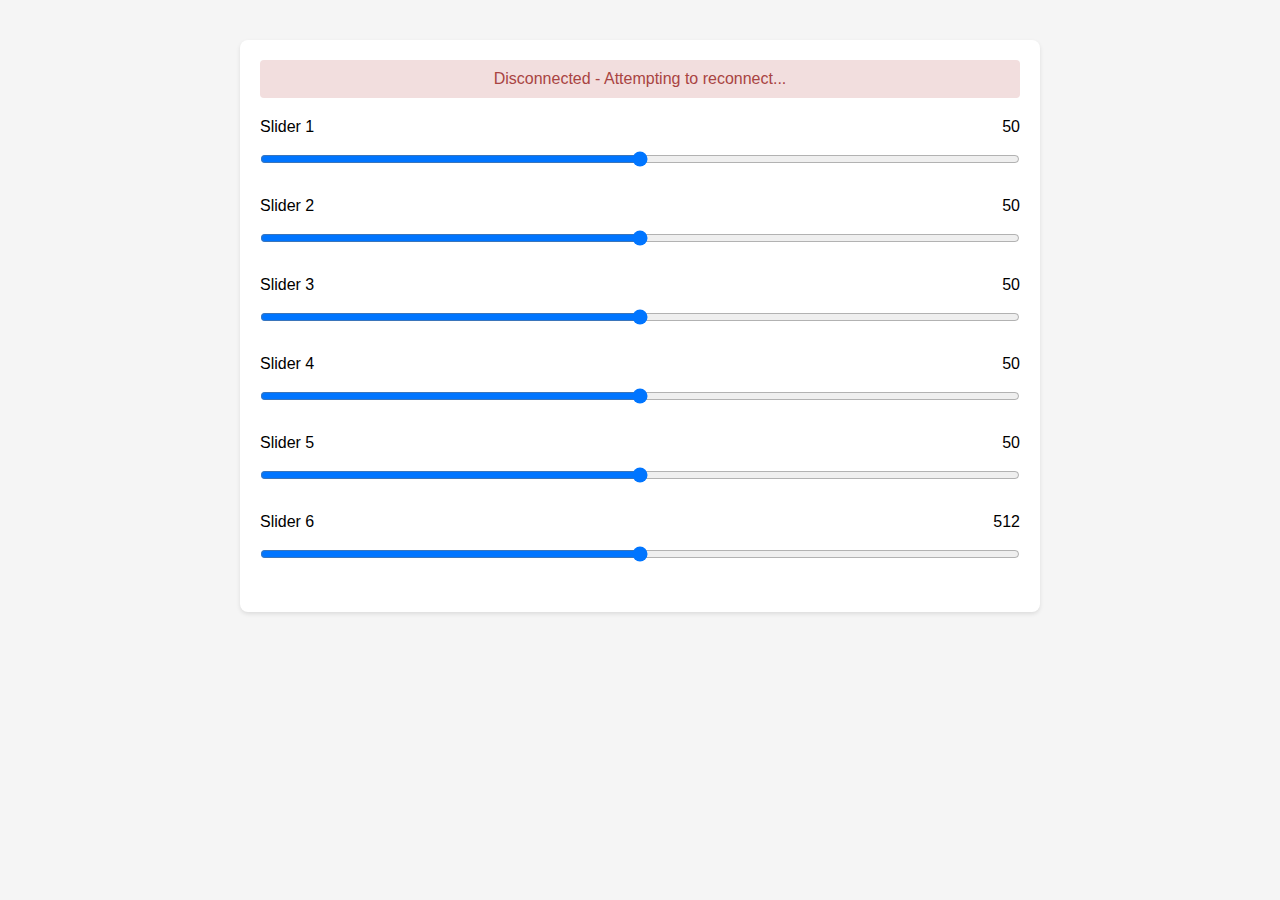
==== web_control/advanced/index.html @ 7dfcf10f "Major refactoring" ====
<!DOCTYPE html>
<html lang="en">
<head>
    <meta charset="UTF-8">
    <meta name="viewport" content="width=device-width, initial-scale=1.0">
    <title>Verso Controller</title>
    <script src="scripts.js"></script>
    <style>
        body {
            font-family: Arial, sans-serif;
            max-width: 800px;
            margin: 20px auto;
            padding: 20px;
            background-color: #f5f5f5;
        }

        .slider-container {
            background-color: white;
            padding: 20px;
            border-radius: 8px;
            box-shadow: 0 2px 4px rgba(0, 0, 0, 0.1);
        }

        .slider-group {
            margin-bottom: 20px;
        }

        .slider-label {
            display: flex;
            justify-content: space-between;
            margin-bottom: 5px;
        }

        input[type="range"] {
            width: 100%;
            margin: 10px 0;
        }

        #connection-status {
            padding: 10px;
            margin-bottom: 20px;
            border-radius: 4px;
            text-align: center;
        }

        .connected {
            background-color: #dff0d8;
            color: #3c763d;
        }

        .disconnected {
            background-color: #f2dede;
            color: #a94442;
        }
    </style>
</head>
<body>
    <div class="slider-container">
        <div id="connection-status" class="disconnected">
            Disconnected
        </div>

        <div class="slider-group">
            <div class="slider-label">
                <span>Slider 1</span>
                <span id="value1">50</span>
            </div>
            <input type="range" id="slider1" min="0" max="100" value="50">
        </div>

        <div class="slider-group">
            <div class="slider-label">
                <span>Slider 2</span>
                <span id="value2">50</span>
            </div>
            <input type="range" id="slider2" min="0" max="100" value="50">
        </div>

        <div class="slider-group">
            <div class="slider-label">
                <span>Slider 3</span>
                <span id="value3">50</span>
            </div>
            <input type="range" id="slider3" min="0" max="100" value="50">
        </div>

        <div class="slider-group">
            <div class="slider-label">
                <span>Slider 4</span>
                <span id="value4">50</span>
            </div>
            <input type="range" id="slider4" min="0" max="100" value="50">
        </div>

        <div class="slider-group">
            <div class="slider-label">
                <span>Slider 5</span>
                <span id="value5">50</span>
            </div>
            <input type="range" id="slider5" min="0" max="100" value="50">
        </div>

        <div class="slider-group">
            <div class="slider-label">
                <span>Slider 6</span>
                <span id="value6">512</span>
            </div>
            <input type="range" id="slider6" min="0" max="1023" value="512" oninput="sendSliderData(6)">
        </div>
    </div>

    <script lang="javascript">
        startConnection();
    </script>

    <!-- 
    <script>
        // WebSocket connection
        const ws = new WebSocket('ws://rook:8765');
        const statusElement = document.getElementById('connection-status');

        // WebSocket event handlers
        ws.onopen = () => {
            statusElement.textContent = 'Connected';
            statusElement.classList.remove('disconnected');
            statusElement.classList.add('connected');
        };

        ws.onclose = () => {
            statusElement.textContent = 'Disconnected';
            statusElement.classList.remove('connected');
            statusElement.classList.add('disconnected');
        };

        // Function to send slider data
        function sendSliderData() {
            if (ws.readyState === WebSocket.OPEN) {
                const sliderData = {
                    slider1: document.getElementById('slider1').value,
                    slider2: document.getElementById('slider2').value,
                    slider3: document.getElementById('slider3').value,
                    slider4: document.getElementById('slider4').value,
                    slider5: document.getElementById('slider5').value,
                    slider6: document.getElementById('slider6').value
                };
                ws.send(JSON.stringify(sliderData));
            }
        }

        // Add event listeners to all sliders
        for (let i = 1; i <= 6; i++) {
            const slider = document.getElementById(`slider${i}`);
            const valueDisplay = document.getElementById(`value${i}`);
            
            slider.addEventListener('input', (e) => {
                valueDisplay.textContent = e.target.value;
                sendSliderData();
            });
        }

        // Attempt to reconnect if connection is lost
        ws.onclose = () => {
            statusElement.textContent = 'Disconnected - Attempting to reconnect...';
            statusElement.classList.remove('connected');
            statusElement.classList.add('disconnected');
            
            setTimeout(() => {
                window.location.reload();
            }, 5000);
        };
    </script>
-->
</body>
</html>
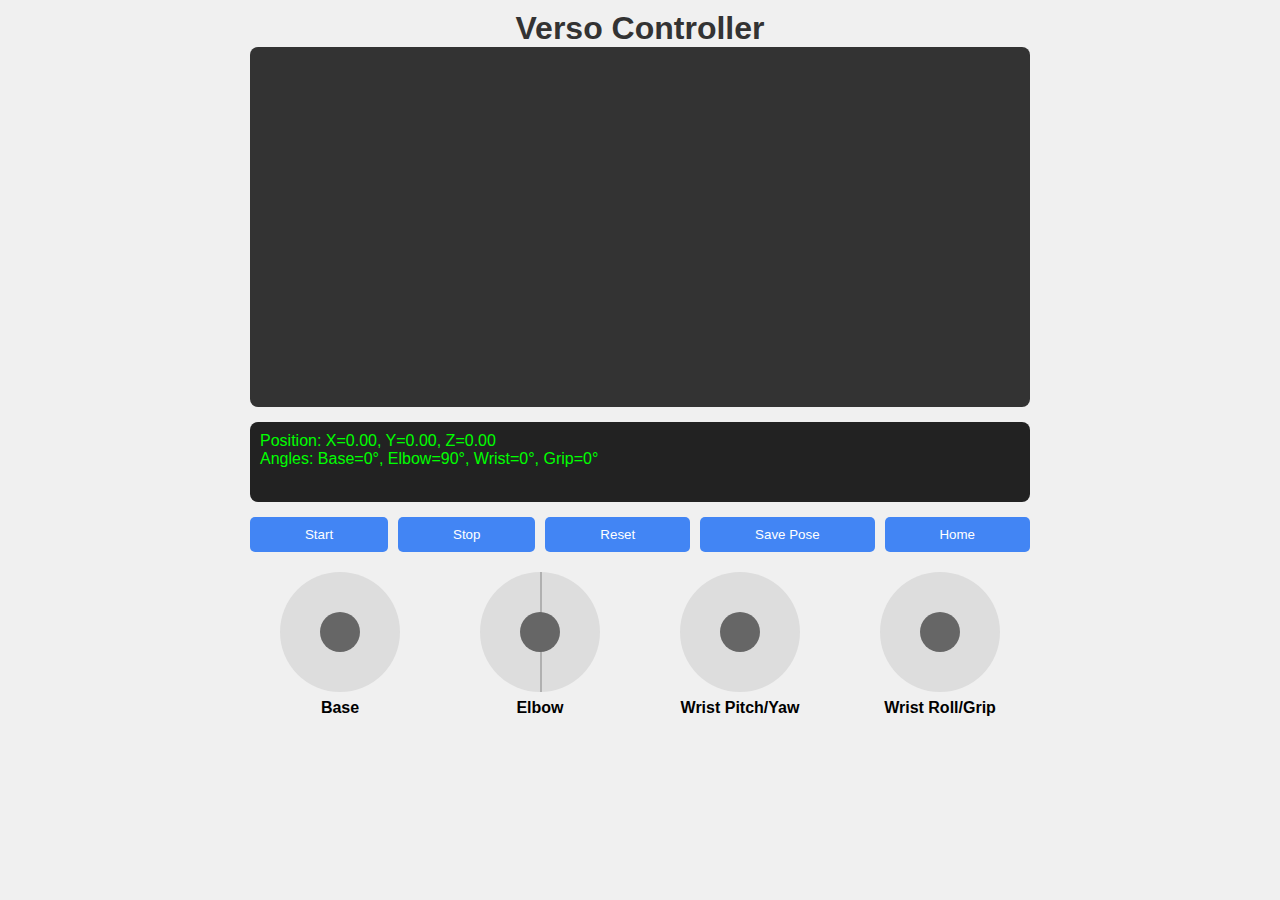
==== commit a943440b: "Some cleanup" ====
--- a/web_control/advanced/index.html
+++ b/web_control/advanced/index.html
@@ -4,171 +4,350 @@
     <meta charset="UTF-8">
     <meta name="viewport" content="width=device-width, initial-scale=1.0">
     <title>Verso Controller</title>
-    <script src="scripts.js"></script>
     <style>
+        * {
+            margin: 0;
+            padding: 0;
+            box-sizing: border-box;
+            font-family: Arial, sans-serif;
+        }
+        
         body {
-            font-family: Arial, sans-serif;
+            background-color: #f0f0f0;
+            padding: 10px;
             max-width: 800px;
-            margin: 20px auto;
-            padding: 20px;
-            background-color: #f5f5f5;
-        }
-
-        .slider-container {
-            background-color: white;
-            padding: 20px;
+            margin: 0 auto;
+        }
+        
+        h1 {
+            text-align: center;
+            color: #333;
+        }
+        
+        .canvas-container {
+            width: 100%;
+            height: 40vh;
+            min-height: 200px;
+            margin-bottom: 15px;
+        }
+        
+        #robotCanvas {
+            width: 100%;
+            height: 100%;
+            background-color: #333;
             border-radius: 8px;
-            box-shadow: 0 2px 4px rgba(0, 0, 0, 0.1);
-        }
-
-        .slider-group {
-            margin-bottom: 20px;
-        }
-
-        .slider-label {
+        }
+        
+        .telemetry {
+            background-color: #222;
+            color: #00ff00;
+            font-family: monospace;
+            padding: 10px;
+            border-radius: 8px;
+            margin-bottom: 15px;
+            min-height: 80px;
+        }
+        
+        .controls {
             display: flex;
             justify-content: space-between;
-            margin-bottom: 5px;
-        }
-
-        input[type="range"] {
+            flex-wrap: wrap;
+            gap: 10px;
+            margin-bottom: 20px;
+        }
+        
+        .control-btn {
+            background-color: #4285f4;
+            color: white;
+            border: none;
+            padding: 10px 15px;
+            border-radius: 5px;
+            cursor: pointer;
+            flex-grow: 1;
+            min-width: 80px;
+            text-align: center;
+        }
+        
+        .control-btn:hover {
+            background-color: #3b77db;
+        }
+        
+        .joystick-container {
+            display: flex;
+            flex-wrap: wrap;
+            justify-content: space-around;
+            gap: 20px;
+            margin-bottom: 20px;
+        }
+        
+        .joystick {
+            position: relative;
+            width: 120px;
+            height: 120px;
+            background-color: #ddd;
+            border-radius: 50%;
+            display: flex;
+            align-items: center;
+            justify-content: center;
+            margin-bottom: 30px;
+        }
+        
+        .joystick-inner {
+            position: absolute;
+            width: 40px;
+            height: 40px;
+            background-color: #666;
+            border-radius: 50%;
+            cursor: pointer;
+            z-index: 2;
+        }
+        
+        .joystick-label {
+            position: absolute;
+            bottom: -25px;
+            text-align: center;
             width: 100%;
-            margin: 10px 0;
-        }
-
-        #connection-status {
-            padding: 10px;
-            margin-bottom: 20px;
-            border-radius: 4px;
-            text-align: center;
-        }
-
-        .connected {
-            background-color: #dff0d8;
-            color: #3c763d;
-        }
-
-        .disconnected {
-            background-color: #f2dede;
-            color: #a94442;
+            font-weight: bold;
+        }
+        
+        .joystick-restrictions {
+            position: absolute;
+            top: 50%;
+            left: 0;
+            width: 100%;
+            height: 2px;
+            background-color: rgba(0, 0, 0, 0.2);
+        }
+        
+        .vertical-only .joystick-restrictions {
+            width: 2px;
+            height: 100%;
+            top: 0;
+            left: 50%;
+        }
+        
+        .horizontal-only .joystick-restrictions-v {
+            position: absolute;
+            top: 0;
+            left: 50%;
+            width: 2px;
+            height: 100%;
+            background-color: rgba(0, 0, 0, 0.2);
+        }
+        
+        @media (max-width: 600px) {
+            .joystick {
+                width: 100px;
+                height: 100px;
+            }
+            
+            .joystick-inner {
+                width: 35px;
+                height: 35px;
+            }
+            
+            .controls {
+                gap: 5px;
+            }
+            
+            .control-btn {
+                padding: 8px 12px;
+                min-width: 70px;
+                font-size: 0.9em;
+            }
         }
     </style>
 </head>
 <body>
-    <div class="slider-container">
-        <div id="connection-status" class="disconnected">
-            Disconnected
+    <h1>Verso Controller</h1>
+    
+    <!-- Canvas for 3D robot arm visualization -->
+    <div class="canvas-container">
+        <canvas id="robotCanvas"></canvas>
+    </div>
+    
+    <!-- Telemetry Data Section -->
+    <div class="telemetry">
+        <p>Position: X=0.00, Y=0.00, Z=0.00</p>
+        <p>Angles: Base=0°, Elbow=90°, Wrist=0°, Grip=0°</p>
+    </div>
+    
+    <!-- Control Buttons -->
+    <div class="controls">
+        <button class="control-btn">Start</button>
+        <button class="control-btn">Stop</button>
+        <button class="control-btn">Reset</button>
+        <button class="control-btn">Save Pose</button>
+        <button class="control-btn">Home</button>
+    </div>
+    
+    <!-- Joystick Controls -->
+    <div class="joystick-container">
+        <!-- Base Joystick - Horizontal and Vertical -->
+        <div class="joystick">
+            <div class="joystick-inner"></div>
+            <div class="joystick-label">Base</div>
         </div>
-
-        <div class="slider-group">
-            <div class="slider-label">
-                <span>Slider 1</span>
-                <span id="value1">50</span>
-            </div>
-            <input type="range" id="slider1" min="0" max="100" value="50">
+        
+        <!-- Elbow Joystick - Vertical Only -->
+        <div class="joystick vertical-only">
+            <div class="joystick-inner"></div>
+            <div class="joystick-restrictions"></div>
+            <div class="joystick-label">Elbow</div>
         </div>
-
-        <div class="slider-group">
-            <div class="slider-label">
-                <span>Slider 2</span>
-                <span id="value2">50</span>
-            </div>
-            <input type="range" id="slider2" min="0" max="100" value="50">
+        
+        <!-- Wrist Pitch/Yaw Joystick - Horizontal and Vertical -->
+        <div class="joystick">
+            <div class="joystick-inner"></div>
+            <div class="joystick-label">Wrist Pitch/Yaw</div>
         </div>
-
-        <div class="slider-group">
-            <div class="slider-label">
-                <span>Slider 3</span>
-                <span id="value3">50</span>
-            </div>
-            <input type="range" id="slider3" min="0" max="100" value="50">
-        </div>
-
-        <div class="slider-group">
-            <div class="slider-label">
-                <span>Slider 4</span>
-                <span id="value4">50</span>
-            </div>
-            <input type="range" id="slider4" min="0" max="100" value="50">
-        </div>
-
-        <div class="slider-group">
-            <div class="slider-label">
-                <span>Slider 5</span>
-                <span id="value5">50</span>
-            </div>
-            <input type="range" id="slider5" min="0" max="100" value="50">
-        </div>
-
-        <div class="slider-group">
-            <div class="slider-label">
-                <span>Slider 6</span>
-                <span id="value6">512</span>
-            </div>
-            <input type="range" id="slider6" min="0" max="1023" value="512" oninput="sendSliderData(6)">
+        
+        <!-- Wrist Roll/Grip Joystick - Now Horizontal and Vertical -->
+        <div class="joystick">
+            <div class="joystick-inner"></div>
+            <div class="joystick-label">Wrist Roll/Grip</div>
         </div>
     </div>
-
-    <script lang="javascript">
-        startConnection();
+    
+    <script>
+        document.addEventListener('DOMContentLoaded', function() {
+            // Get all joysticks
+            const joysticks = document.querySelectorAll('.joystick');
+            let activeJoystick = null;
+            let joystickIndex = 0;
+            
+            // Initialize joysticks
+            joysticks.forEach((joystick, index) => {
+                const inner = joystick.querySelector('.joystick-inner');
+                const isVerticalOnly = joystick.classList.contains('vertical-only');
+                const isHorizontalOnly = joystick.classList.contains('horizontal-only');
+                
+                // Mouse Events
+                inner.addEventListener('mousedown', function(e) {
+                    e.preventDefault();
+                    activeJoystick = {
+                        joystick: joystick,
+                        inner: inner,
+                        isVerticalOnly: isVerticalOnly,
+                        isHorizontalOnly: isHorizontalOnly,
+                        index: index + 1,
+                        rect: joystick.getBoundingClientRect()
+                    };
+                    document.addEventListener('mousemove', handleMouseMove);
+                    document.addEventListener('mouseup', handleMouseUp);
+                });
+                
+                // Touch Events
+                inner.addEventListener('touchstart', function(e) {
+                    e.preventDefault();
+                    activeJoystick = {
+                        joystick: joystick,
+                        inner: inner,
+                        isVerticalOnly: isVerticalOnly,
+                        isHorizontalOnly: isHorizontalOnly,
+                        index: index + 1,
+                        rect: joystick.getBoundingClientRect()
+                    };
+                    document.addEventListener('touchmove', handleTouchMove);
+                    document.addEventListener('touchend', handleTouchEnd);
+                });
+            });
+            
+            function handleMouseMove(e) {
+                if (!activeJoystick) return;
+                updateJoystickPosition(e.clientX, e.clientY);
+            }
+            
+            function handleTouchMove(e) {
+                if (!activeJoystick || !e.touches[0]) return;
+                updateJoystickPosition(e.touches[0].clientX, e.touches[0].clientY);
+            }
+            
+            function handleMouseUp() {
+                resetJoystick();
+                document.removeEventListener('mousemove', handleMouseMove);
+                document.removeEventListener('mouseup', handleMouseUp);
+            }
+            
+            function handleTouchEnd() {
+                resetJoystick();
+                document.removeEventListener('touchmove', handleTouchMove);
+                document.removeEventListener('touchend', handleTouchEnd);
+            }
+            
+            function resetJoystick() {
+                if (!activeJoystick) return;
+                
+                // Reset joystick to center
+                activeJoystick.inner.style.left = '50%';
+                activeJoystick.inner.style.top = '50%';
+                activeJoystick.inner.style.transform = 'translate(-50%, -50%)';
+                
+                // Call onJoystickMove with zero values
+                onJoystickMove(activeJoystick.index, 0, 0);
+                
+                activeJoystick = null;
+            }
+            
+            function updateJoystickPosition(clientX, clientY) {
+                if (!activeJoystick) return;
+                
+                const rect = activeJoystick.rect;
+                const centerX = rect.left + rect.width / 2;
+                const centerY = rect.top + rect.height / 2;
+                
+                // Calculate relative position from center
+                let dx = clientX - centerX;
+                let dy = clientY - centerY;
+                
+                // Restrict to vertical movement only
+                if (activeJoystick.isVerticalOnly) {
+                    dx = 0;
+                }
+                
+                // Restrict to horizontal movement only
+                if (activeJoystick.isHorizontalOnly) {
+                    dy = 0;
+                }
+                
+                // Calculate distance from center
+                const distance = Math.sqrt(dx * dx + dy * dy);
+                const maxDistance = rect.width / 2 - 20; // Radius minus inner radius
+                
+                // If distance is greater than max allowed, scale down
+                if (distance > maxDistance) {
+                    const scale = maxDistance / distance;
+                    dx *= scale;
+                    dy *= scale;
+                }
+                
+                // Calculate normalized values (-1 to 1)
+                const normalizedX = dx / maxDistance;
+                const normalizedY = dy / maxDistance;
+                
+                // Update position
+                activeJoystick.inner.style.left = `calc(50% + ${dx}px)`;
+                activeJoystick.inner.style.top = `calc(50% + ${dy}px)`;
+                activeJoystick.inner.style.transform = 'translate(-50%, -50%)';
+                
+                // Call onJoystickMove function
+                onJoystickMove(activeJoystick.index, normalizedX, normalizedY);
+            }
+            
+            // Function to handle joystick movement
+            function onJoystickMove(joystickNumber, x, y) {
+                console.log(`Joystick ${joystickNumber}: x=${x.toFixed(2)}, y=${y.toFixed(2)}`);
+                // This function can be expanded to control the robot arm
+                
+                // Update telemetry for demonstration
+                const telemetry = document.querySelector('.telemetry');
+                if (joystickNumber === 1) {
+                    // Base joystick
+                    telemetry.innerHTML = `<p>Position: X=${x.toFixed(2)}, Y=${(-y).toFixed(2)}, Z=0.00</p>
+                    <p>Angles: Base=${(x * 180).toFixed(0)}°, Elbow=90°, Wrist=0°, Grip=0°</p>`;
+                }
+            }
+        });
     </script>
-
-    <!-- 
-    <script>
-        // WebSocket connection
-        const ws = new WebSocket('ws://rook:8765');
-        const statusElement = document.getElementById('connection-status');
-
-        // WebSocket event handlers
-        ws.onopen = () => {
-            statusElement.textContent = 'Connected';
-            statusElement.classList.remove('disconnected');
-            statusElement.classList.add('connected');
-        };
-
-        ws.onclose = () => {
-            statusElement.textContent = 'Disconnected';
-            statusElement.classList.remove('connected');
-            statusElement.classList.add('disconnected');
-        };
-
-        // Function to send slider data
-        function sendSliderData() {
-            if (ws.readyState === WebSocket.OPEN) {
-                const sliderData = {
-                    slider1: document.getElementById('slider1').value,
-                    slider2: document.getElementById('slider2').value,
-                    slider3: document.getElementById('slider3').value,
-                    slider4: document.getElementById('slider4').value,
-                    slider5: document.getElementById('slider5').value,
-                    slider6: document.getElementById('slider6').value
-                };
-                ws.send(JSON.stringify(sliderData));
-            }
-        }
-
-        // Add event listeners to all sliders
-        for (let i = 1; i <= 6; i++) {
-            const slider = document.getElementById(`slider${i}`);
-            const valueDisplay = document.getElementById(`value${i}`);
-            
-            slider.addEventListener('input', (e) => {
-                valueDisplay.textContent = e.target.value;
-                sendSliderData();
-            });
-        }
-
-        // Attempt to reconnect if connection is lost
-        ws.onclose = () => {
-            statusElement.textContent = 'Disconnected - Attempting to reconnect...';
-            statusElement.classList.remove('connected');
-            statusElement.classList.add('disconnected');
-            
-            setTimeout(() => {
-                window.location.reload();
-            }, 5000);
-        };
-    </script>
--->
 </body>
-</html>+</html>
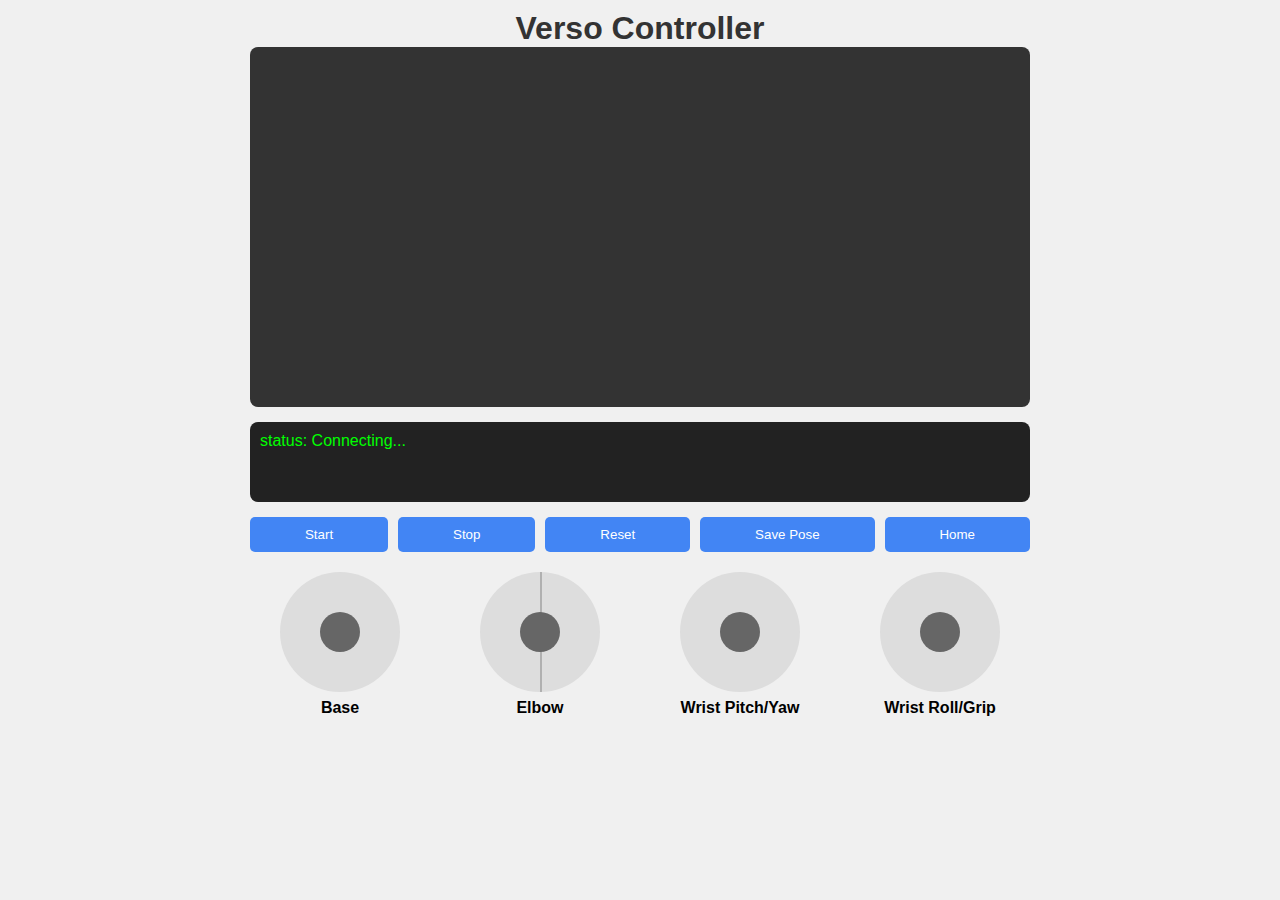
==== commit adbfa091: "Fixed some telemetry issues" ====
--- a/web_control/advanced/index.html
+++ b/web_control/advanced/index.html
@@ -4,6 +4,9 @@
     <meta charset="UTF-8">
     <meta name="viewport" content="width=device-width, initial-scale=1.0">
     <title>Verso Controller</title>
+
+
+    <script src="advanced.js"></script>
     <style>
         * {
             margin: 0;
@@ -46,6 +49,10 @@
             border-radius: 8px;
             margin-bottom: 15px;
             min-height: 80px;
+            display: flex;
+            flex-direction: column;
+            justify-content: flex-start;
+            align-items: flex-start;
         }
         
         .controls {
@@ -168,8 +175,7 @@
     
     <!-- Telemetry Data Section -->
     <div class="telemetry">
-        <p>Position: X=0.00, Y=0.00, Z=0.00</p>
-        <p>Angles: Base=0°, Elbow=90°, Wrist=0°, Grip=0°</p>
+      
     </div>
     
     <!-- Control Buttons -->
@@ -184,33 +190,35 @@
     <!-- Joystick Controls -->
     <div class="joystick-container">
         <!-- Base Joystick - Horizontal and Vertical -->
-        <div class="joystick">
+        <div id="base" class="joystick">
             <div class="joystick-inner"></div>
             <div class="joystick-label">Base</div>
         </div>
         
         <!-- Elbow Joystick - Vertical Only -->
-        <div class="joystick vertical-only">
+        <div id="elbow" class="joystick vertical-only">
             <div class="joystick-inner"></div>
             <div class="joystick-restrictions"></div>
             <div class="joystick-label">Elbow</div>
         </div>
         
         <!-- Wrist Pitch/Yaw Joystick - Horizontal and Vertical -->
-        <div class="joystick">
+        <div id="wristpitchyaw" class="joystick">
             <div class="joystick-inner"></div>
             <div class="joystick-label">Wrist Pitch/Yaw</div>
         </div>
         
         <!-- Wrist Roll/Grip Joystick - Now Horizontal and Vertical -->
-        <div class="joystick">
+        <div id="wristrollgrip" class="joystick">
             <div class="joystick-inner"></div>
             <div class="joystick-label">Wrist Roll/Grip</div>
         </div>
     </div>
     
     <script>
+        var telemetry = [];
         document.addEventListener('DOMContentLoaded', function() {
+            startConnection();
             // Get all joysticks
             const joysticks = document.querySelectorAll('.joystick');
             let activeJoystick = null;
@@ -230,7 +238,8 @@
                         inner: inner,
                         isVerticalOnly: isVerticalOnly,
                         isHorizontalOnly: isHorizontalOnly,
-                        index: index + 1,
+                        index: index,
+                        id: joystick.id,
                         rect: joystick.getBoundingClientRect()
                     };
                     document.addEventListener('mousemove', handleMouseMove);
@@ -245,7 +254,8 @@
                         inner: inner,
                         isVerticalOnly: isVerticalOnly,
                         isHorizontalOnly: isHorizontalOnly,
-                        index: index + 1,
+                        index: index,
+                        id: joystick.id,
                         rect: joystick.getBoundingClientRect()
                     };
                     document.addEventListener('touchmove', handleTouchMove);
@@ -331,21 +341,54 @@
                 activeJoystick.inner.style.transform = 'translate(-50%, -50%)';
                 
                 // Call onJoystickMove function
-                onJoystickMove(activeJoystick.index, normalizedX, normalizedY);
+                onJoystickMove(activeJoystick.id, normalizedX.toFixed(2), normalizedY.toFixed(2));
             }
             
             // Function to handle joystick movement
-            function onJoystickMove(joystickNumber, x, y) {
-                console.log(`Joystick ${joystickNumber}: x=${x.toFixed(2)}, y=${y.toFixed(2)}`);
+            function onJoystickMove(id, x, y) {
+
+                if (id === 'base') {
+                    ws.send(JSON.stringify({command: "set_position_delta", data: {id: 'base_yaw', value:  Number(x)}}));
+                    ws.send(JSON.stringify({command: "set_position_delta", data: {id: 'base_pitch', value: Number(y)}}));
+                }
+                else if (id === 'elbow') {
+                    ws.send(JSON.stringify({command: "set_position_delta", data: {id: 'elbow_pitch', value: Number(y)}}));
+                }
+                else if (id === 'wristpitchyaw') {
+                    ws.send(JSON.stringify({command: "set_position_delta", data: {id: 'wrist_pitch', value: Number(y)}}));
+                    ws.send(JSON.stringify({command: "set_position_delta", data: {id: 'wrist_yaw', value: Number(x)}}));
+                }
+                else if (id === 'wristrollgrip') {
+                    ws.send(JSON.stringify({command: "set_position_delta", data: {id: 'wrist_roll', value: Number(x)}}));
+                    ws.send(JSON.stringify({command: "set_position_delta", data: {id: 'grip', value: Number(y)}}));
+                }
+                
+                
+
+                telemetry = {} 
+                telemetry.status = "Connected";
                 // This function can be expanded to control the robot arm
                 
                 // Update telemetry for demonstration
-                const telemetry = document.querySelector('.telemetry');
-                if (joystickNumber === 1) {
+                /*
+                if (id === 'base') {
                     // Base joystick
-                    telemetry.innerHTML = `<p>Position: X=${x.toFixed(2)}, Y=${(-y).toFixed(2)}, Z=0.00</p>
-                    <p>Angles: Base=${(x * 180).toFixed(0)}°, Elbow=90°, Wrist=0°, Grip=0°</p>`;
-                }
+                    telemetry.base_yaw =  x.toFixed(2);
+                    telemetry.base_pitch = y.toFixed(2);
+                    telemetry.elbow_pitch = 90;
+                    telemetry.wrist_pitch = 0;
+                    telemetry.wrist_yaw = 0;
+                    telemetry.gripper_position = 0;
+                    telemetry.gripper_open = 0;
+                    telemetry.gripper_close = 0;
+                }
+                ws.send(JSON.stringify({joystick: joystickNumber, x: x, y: y}));
+                */
+
+                //const telemetryElement = document.querySelector('.telemetry');
+                //telemetryElement.innerHTML = Object.entries(telemetry).map(([key, value]) => `<div>${key}: ${value}</div>`).join("");
+                updateTelemetry();
+
             }
         });
     </script>
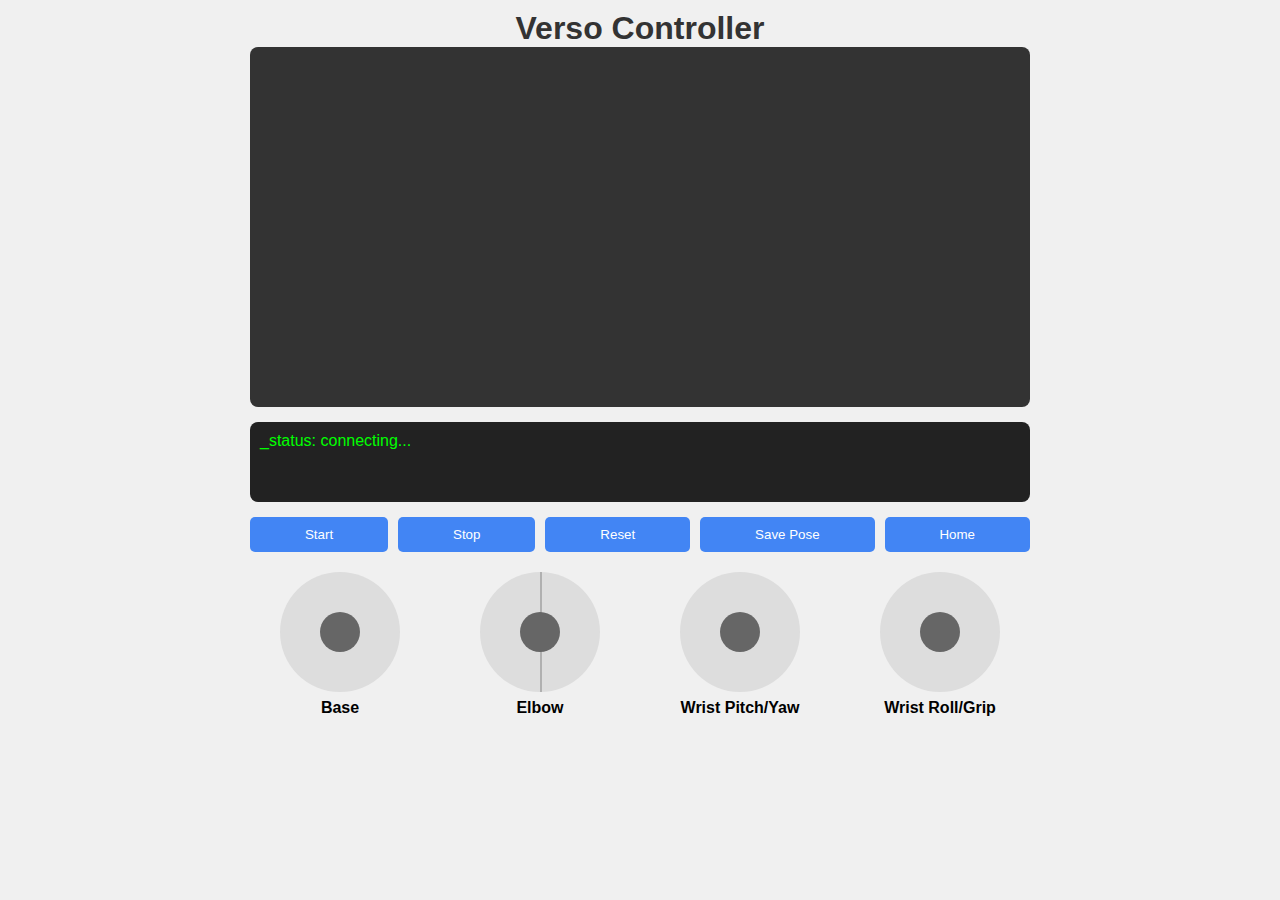
==== commit 8c8d5ab1: "Fixed some issues" ====
--- a/web_control/advanced/index.html
+++ b/web_control/advanced/index.html
@@ -216,9 +216,11 @@
     </div>
     
     <script>
-        var telemetry = [];
         document.addEventListener('DOMContentLoaded', function() {
-            startConnection();
+            telemetry = {};
+            const ws = startConnection();
+            const joystickPositions = {base_yaw: 0, base_pitch: 0, elbow_pitch: 0, wrist_pitch: 0, wrist_yaw: 0, wrist_roll: 0, grip: 0};
+
             // Get all joysticks
             const joysticks = document.querySelectorAll('.joystick');
             let activeJoystick = null;
@@ -294,7 +296,7 @@
                 activeJoystick.inner.style.transform = 'translate(-50%, -50%)';
                 
                 // Call onJoystickMove with zero values
-                onJoystickMove(activeJoystick.index, 0, 0);
+                onJoystickMove(activeJoystick.id, 0, 0);
                 
                 activeJoystick = null;
             }
@@ -341,32 +343,37 @@
                 activeJoystick.inner.style.transform = 'translate(-50%, -50%)';
                 
                 // Call onJoystickMove function
-                onJoystickMove(activeJoystick.id, normalizedX.toFixed(2), normalizedY.toFixed(2));
+                onJoystickMove(activeJoystick.id, normalizedX.toFixed(2), -normalizedY.toFixed(2));
             }
             
             // Function to handle joystick movement
             function onJoystickMove(id, x, y) {
 
                 if (id === 'base') {
-                    ws.send(JSON.stringify({command: "set_position_delta", data: {id: 'base_yaw', value:  Number(x)}}));
-                    ws.send(JSON.stringify({command: "set_position_delta", data: {id: 'base_pitch', value: Number(y)}}));
+                    joystickPositions.base_yaw = x;
+                    joystickPositions.base_pitch = y;
+                    //ws.send(JSON.stringify({command: "set_position_delta", data: {id: 'base_yaw', value:  Number(x)}}));
+                    //ws.send(JSON.stringify({command: "set_position_delta", data: {id: 'base_pitch', value: Number(y)}}));
                 }
                 else if (id === 'elbow') {
-                    ws.send(JSON.stringify({command: "set_position_delta", data: {id: 'elbow_pitch', value: Number(y)}}));
+                    joystickPositions.elbow_pitch = y;
+                    //ws.send(JSON.stringify({command: "set_position_delta", data: {id: 'elbow_pitch', value: Number(y)}}));
                 }
                 else if (id === 'wristpitchyaw') {
-                    ws.send(JSON.stringify({command: "set_position_delta", data: {id: 'wrist_pitch', value: Number(y)}}));
-                    ws.send(JSON.stringify({command: "set_position_delta", data: {id: 'wrist_yaw', value: Number(x)}}));
+                    joystickPositions.wrist_pitch = y;
+                    joystickPositions.wrist_yaw = x;
+                    //ws.send(JSON.stringify({command: "set_position_delta", data: {id: 'wrist_pitch', value: Number(y)}}));
+                    //ws.send(JSON.stringify({command: "set_position_delta", data: {id: 'wrist_yaw', value: Number(x)}}));
                 }
                 else if (id === 'wristrollgrip') {
-                    ws.send(JSON.stringify({command: "set_position_delta", data: {id: 'wrist_roll', value: Number(x)}}));
-                    ws.send(JSON.stringify({command: "set_position_delta", data: {id: 'grip', value: Number(y)}}));
-                }
-                
-                
-
-                telemetry = {} 
-                telemetry.status = "Connected";
+                    joystickPositions.wrist_roll = x;
+                    joystickPositions.grip = y;
+                    //ws.send(JSON.stringify({command: "set_position_delta", data: {id: 'wrist_roll', value: Number(x)}}));
+                    //ws.send(JSON.stringify({command: "set_position_delta", data: {id: 'grip', value: Number(y)}}));
+                }
+                
+                
+
                 // This function can be expanded to control the robot arm
                 
                 // Update telemetry for demonstration
@@ -390,6 +397,18 @@
                 updateTelemetry();
 
             }
+
+            function sendJoystickData() {
+                const ids = Object.keys(joystickPositions);
+                ids.forEach(id => {
+                    if(joystickPositions[id] && Math.abs(joystickPositions[id]) > 0.5) {
+                        ws.send(JSON.stringify({command: "set_position_delta", data: {id: id, value: joystickPositions[id]}}));
+                    }
+                });
+            }
+
+
+            setInterval(sendJoystickData, 10);
         });
     </script>
 </body>
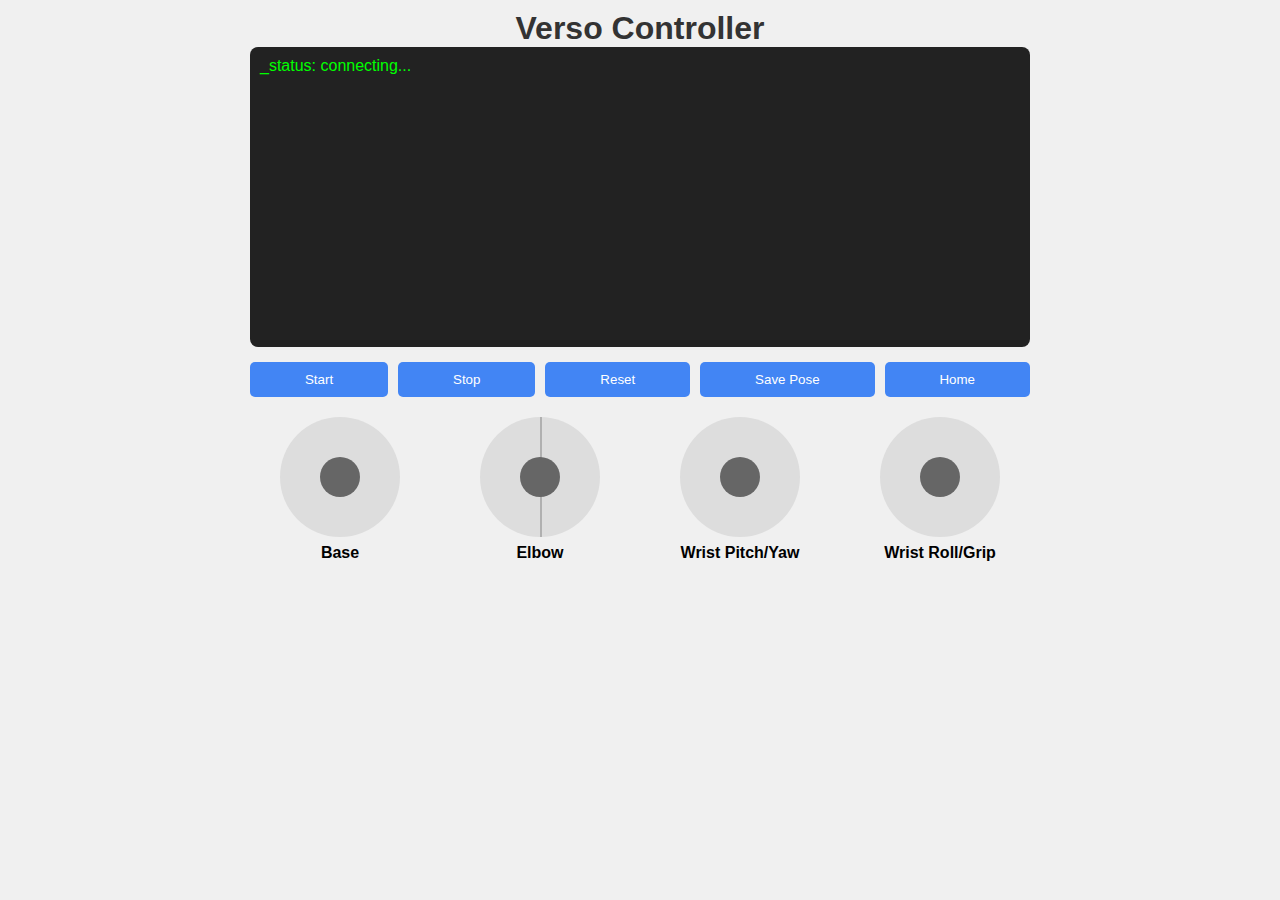
==== commit 0216d76d: "Changed request handling a bit" ====
--- a/web_control/advanced/index.html
+++ b/web_control/advanced/index.html
@@ -29,7 +29,8 @@
         
         .canvas-container {
             width: 100%;
-            height: 40vh;
+            height: 2vh;
+	    display: none;
             min-height: 200px;
             margin-bottom: 15px;
         }
@@ -48,7 +49,7 @@
             padding: 10px;
             border-radius: 8px;
             margin-bottom: 15px;
-            min-height: 80px;
+            height: 300px;
             display: flex;
             flex-direction: column;
             justify-content: flex-start;
@@ -352,53 +353,23 @@
                 if (id === 'base') {
                     joystickPositions.base_yaw = x;
                     joystickPositions.base_pitch = y;
-                    //ws.send(JSON.stringify({command: "set_position_delta", data: {id: 'base_yaw', value:  Number(x)}}));
-                    //ws.send(JSON.stringify({command: "set_position_delta", data: {id: 'base_pitch', value: Number(y)}}));
                 }
                 else if (id === 'elbow') {
                     joystickPositions.elbow_pitch = y;
-                    //ws.send(JSON.stringify({command: "set_position_delta", data: {id: 'elbow_pitch', value: Number(y)}}));
                 }
                 else if (id === 'wristpitchyaw') {
                     joystickPositions.wrist_pitch = y;
                     joystickPositions.wrist_yaw = x;
-                    //ws.send(JSON.stringify({command: "set_position_delta", data: {id: 'wrist_pitch', value: Number(y)}}));
-                    //ws.send(JSON.stringify({command: "set_position_delta", data: {id: 'wrist_yaw', value: Number(x)}}));
                 }
                 else if (id === 'wristrollgrip') {
                     joystickPositions.wrist_roll = x;
                     joystickPositions.grip = y;
-                    //ws.send(JSON.stringify({command: "set_position_delta", data: {id: 'wrist_roll', value: Number(x)}}));
-                    //ws.send(JSON.stringify({command: "set_position_delta", data: {id: 'grip', value: Number(y)}}));
-                }
-                
-                
-
-                // This function can be expanded to control the robot arm
-                
-                // Update telemetry for demonstration
-                /*
-                if (id === 'base') {
-                    // Base joystick
-                    telemetry.base_yaw =  x.toFixed(2);
-                    telemetry.base_pitch = y.toFixed(2);
-                    telemetry.elbow_pitch = 90;
-                    telemetry.wrist_pitch = 0;
-                    telemetry.wrist_yaw = 0;
-                    telemetry.gripper_position = 0;
-                    telemetry.gripper_open = 0;
-                    telemetry.gripper_close = 0;
-                }
-                ws.send(JSON.stringify({joystick: joystickNumber, x: x, y: y}));
-                */
-
-                //const telemetryElement = document.querySelector('.telemetry');
-                //telemetryElement.innerHTML = Object.entries(telemetry).map(([key, value]) => `<div>${key}: ${value}</div>`).join("");
-                updateTelemetry();
-
-            }
-
-            function sendJoystickData() {
+                }
+
+
+            }
+
+            async function sendJoystickData() {
                 const ids = Object.keys(joystickPositions);
                 ids.forEach(id => {
                     if(joystickPositions[id] && Math.abs(joystickPositions[id]) > 0.5) {
@@ -408,7 +379,7 @@
             }
 
 
-            setInterval(sendJoystickData, 10);
+            setInterval(sendJoystickData, 200);
         });
     </script>
 </body>
